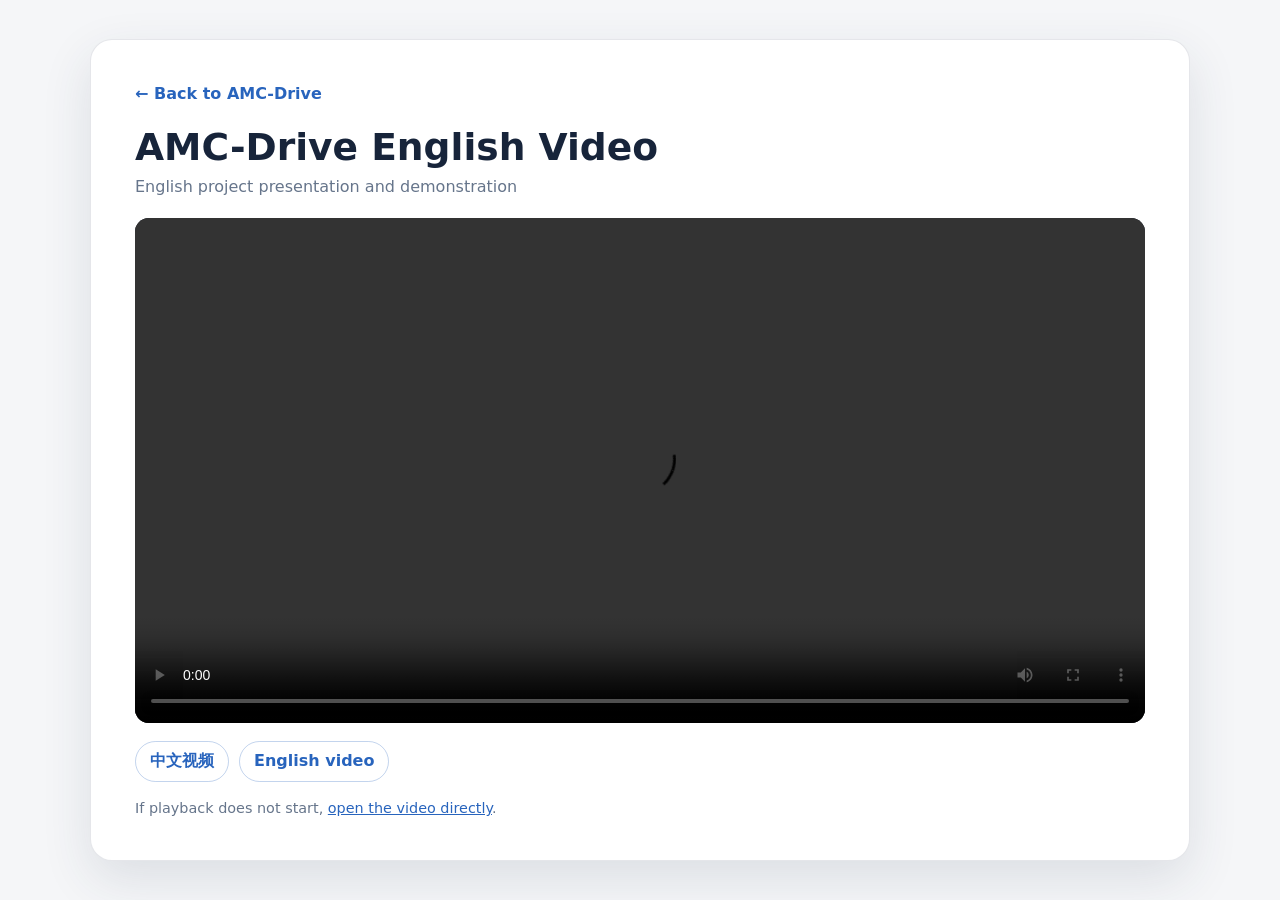
==== docs/video.html @ e35643d6 "Add dedicated bilingual video player" ====
<!doctype html>
<html lang="en">
<head>
  <meta charset="utf-8">
  <meta name="viewport" content="width=device-width, initial-scale=1">
  <meta name="description" content="AMC-Drive project videos">
  <title>AMC-Drive Videos</title>
  <style>
    :root {
      color-scheme: light;
      font-family: system-ui, -apple-system, BlinkMacSystemFont, "Segoe UI", sans-serif;
      color: #17243a;
      background: #f5f6f8;
    }
    body {
      margin: 0;
      min-height: 100vh;
      display: grid;
      place-items: center;
      padding: 24px;
      box-sizing: border-box;
    }
    .video-page {
      width: min(1100px, 100%);
      padding: clamp(22px, 4vw, 44px);
      border: 1px solid rgba(40, 55, 80, 0.12);
      border-radius: 22px;
      background: #ffffff;
      box-shadow: 0 18px 50px rgba(40, 55, 80, 0.12);
      box-sizing: border-box;
    }
    .back-link {
      color: #2864bd;
      font-weight: 700;
      text-decoration: none;
    }
    h1 {
      margin: 22px 0 8px;
      font-size: clamp(1.55rem, 3vw, 2.35rem);
    }
    .subtitle {
      margin: 0 0 22px;
      color: #66758b;
    }
    video {
      display: block;
      width: 100%;
      max-height: 72vh;
      border-radius: 14px;
      background: #0d1524;
    }
    .language-links {
      display: flex;
      flex-wrap: wrap;
      gap: 10px;
      margin-top: 18px;
    }
    .language-links a {
      padding: 9px 14px;
      border: 1px solid rgba(40, 100, 189, 0.28);
      border-radius: 999px;
      color: #2864bd;
      font-weight: 700;
      text-decoration: none;
    }
    .language-links a:hover,
    .language-links a:focus-visible {
      background: rgba(40, 100, 189, 0.08);
    }
    .fallback {
      margin: 18px 0 0;
      color: #66758b;
      font-size: 0.9rem;
    }
    .fallback a { color: #2864bd; }
  </style>
</head>
<body>
  <main class="video-page">
    <a class="back-link" href="./index.html">← Back to AMC-Drive</a>
    <h1 id="video-title">AMC-Drive Video</h1>
    <p class="subtitle" id="video-subtitle">Select a language to play the project video.</p>
    <video id="project-video" controls playsinline preload="metadata">
      <p>Your browser does not support HTML5 video.</p>
    </video>
    <nav class="language-links" aria-label="Video language options">
      <a href="./video.html?lang=zh">中文视频</a>
      <a href="./video.html?lang=en">English video</a>
    </nav>
    <p class="fallback">If playback does not start, <a id="fallback-link" href="">open the video directly</a>.</p>
  </main>
  <script>
    const videos = {
      zh: {
        title: 'AMC-Drive 中文视频',
        subtitle: '中文讲解与项目演示',
        src: 'https://media.githubusercontent.com/media/qyshu5356-ui/amc-drive-project-page/main/docs/assets/gifs/AMC_Drive_Chinese_lyz.mp4'
      },
      en: {
        title: 'AMC-Drive English Video',
        subtitle: 'English project presentation and demonstration',
        src: 'https://media.githubusercontent.com/media/qyshu5356-ui/amc-drive-project-page/main/docs/assets/gifs/AMC_Drive_English_lyz.mp4'
      }
    };
    const key = new URLSearchParams(window.location.search).get('lang') === 'zh' ? 'zh' : 'en';
    const video = videos[key];
    document.documentElement.lang = key === 'zh' ? 'zh-CN' : 'en';
    document.title = video.title;
    document.getElementById('video-title').textContent = video.title;
    document.getElementById('video-subtitle').textContent = video.subtitle;
    const player = document.getElementById('project-video');
    player.innerHTML = `<source src="${video.src}" type="video/mp4">Your browser does not support HTML5 video.`;
    document.getElementById('fallback-link').href = video.src;
  </script>
</body>
</html>
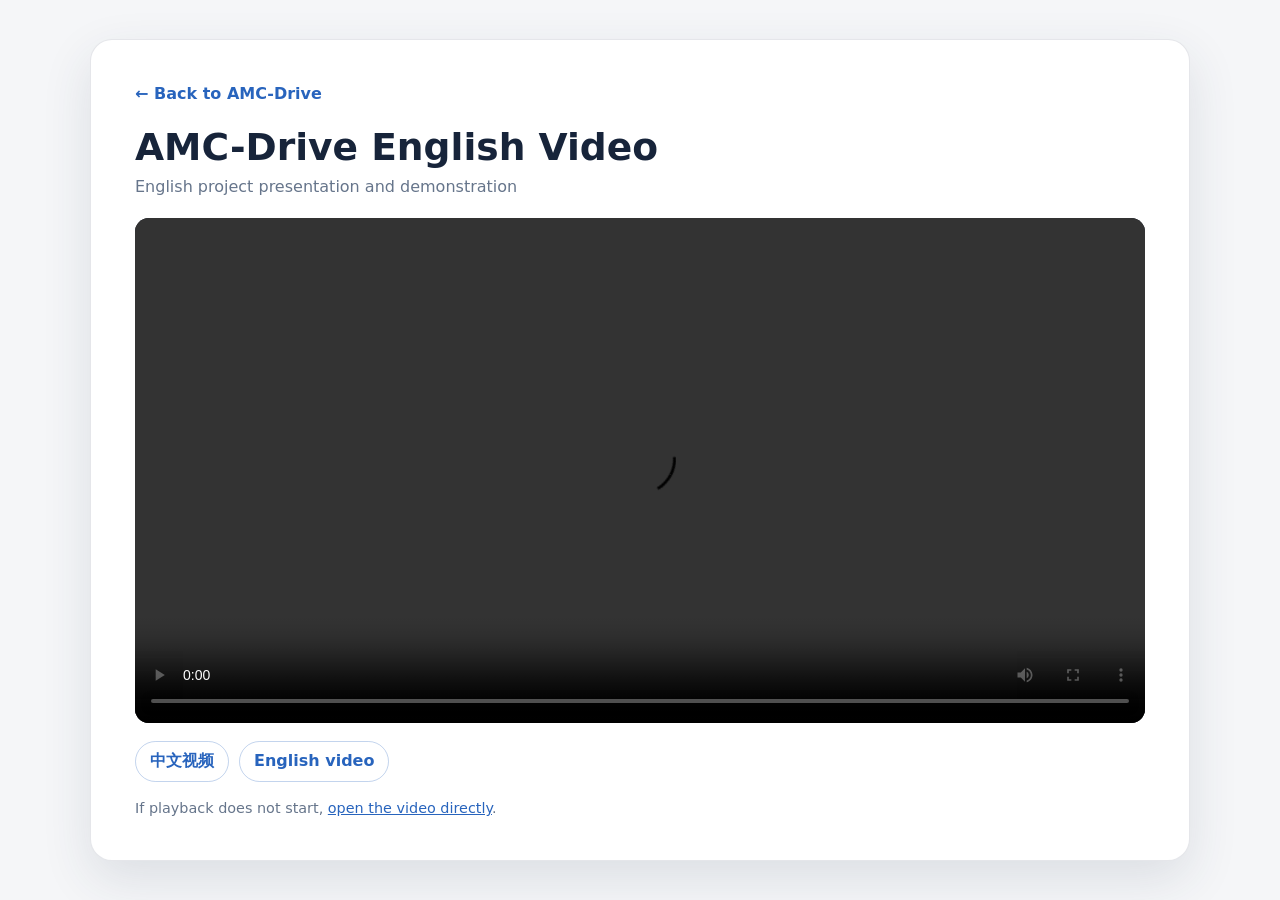
==== commit 5cb114b6: "Remove identifying external asset references" ====
--- a/docs/video.html
+++ b/docs/video.html
@@ -94,12 +94,12 @@
       zh: {
         title: 'AMC-Drive 中文视频',
         subtitle: '中文讲解与项目演示',
-        src: 'https://media.githubusercontent.com/media/qyshu5356-ui/amc-drive-project-page/main/docs/assets/gifs/AMC_Drive_Chinese_lyz.mp4'
+        src: './assets/gifs/project_video_zh.mp4'
       },
       en: {
         title: 'AMC-Drive English Video',
         subtitle: 'English project presentation and demonstration',
-        src: 'https://media.githubusercontent.com/media/qyshu5356-ui/amc-drive-project-page/main/docs/assets/gifs/AMC_Drive_English_lyz.mp4'
+        src: './assets/gifs/project_video_en.mp4'
       }
     };
     const key = new URLSearchParams(window.location.search).get('lang') === 'zh' ? 'zh' : 'en';
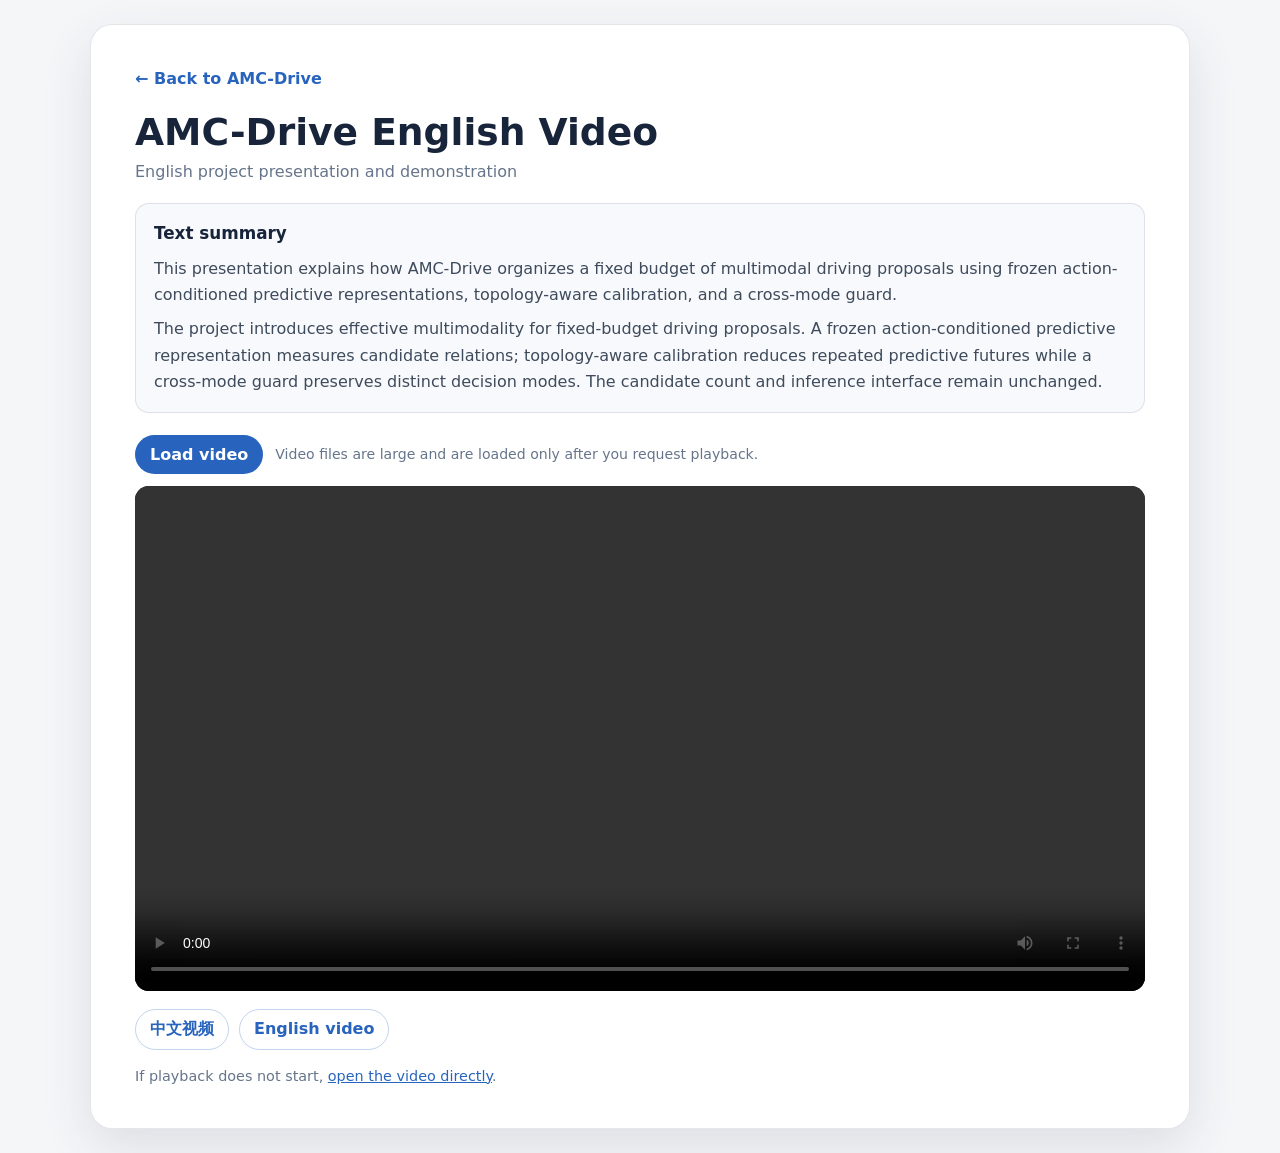
==== commit cdba7b57: "Add text summary and deferred video loading" ====
--- a/docs/video.html
+++ b/docs/video.html
@@ -42,6 +42,46 @@
       margin: 0 0 22px;
       color: #66758b;
     }
+    .text-summary {
+      margin: 0 0 22px;
+      padding: 16px 18px;
+      border: 1px solid rgba(40, 55, 80, 0.12);
+      border-radius: 14px;
+      background: #f7f9fc;
+      color: #3f4b5b;
+      line-height: 1.65;
+    }
+    .text-summary h2 {
+      margin: 0 0 8px;
+      color: #17243a;
+      font-size: 1.05rem;
+    }
+    .text-summary p { margin: 0 0 8px; }
+    .text-summary p:last-child { margin-bottom: 0; }
+    .video-load-row {
+      display: flex;
+      flex-wrap: wrap;
+      align-items: center;
+      gap: 12px;
+      margin: 0 0 12px;
+    }
+    .load-video-button {
+      padding: 10px 15px;
+      border: 0;
+      border-radius: 999px;
+      background: #2864bd;
+      color: #fff;
+      font: inherit;
+      font-weight: 700;
+      cursor: pointer;
+    }
+    .load-video-button:hover,
+    .load-video-button:focus-visible { background: #174c99; }
+    .video-note {
+      margin: 0;
+      color: #66758b;
+      font-size: 0.88rem;
+    }
     video {
       display: block;
       width: 100%;
@@ -80,7 +120,16 @@
     <a class="back-link" href="./index.html">← Back to AMC-Drive</a>
     <h1 id="video-title">AMC-Drive Video</h1>
     <p class="subtitle" id="video-subtitle">Select a language to play the project video.</p>
-    <video id="project-video" controls playsinline preload="metadata">
+    <section class="text-summary" aria-labelledby="summary-title">
+      <h2 id="summary-title">Text summary</h2>
+      <p id="video-summary"></p>
+      <p>The project introduces effective multimodality for fixed-budget driving proposals. A frozen action-conditioned predictive representation measures candidate relations; topology-aware calibration reduces repeated predictive futures while a cross-mode guard preserves distinct decision modes. The candidate count and inference interface remain unchanged.</p>
+    </section>
+    <div class="video-load-row">
+      <button class="load-video-button" id="load-video" type="button">Load video</button>
+      <p class="video-note">Video files are large and are loaded only after you request playback.</p>
+    </div>
+    <video id="project-video" controls playsinline preload="none" hidden>
       <p>Your browser does not support HTML5 video.</p>
     </video>
     <nav class="language-links" aria-label="Video language options">
@@ -108,8 +157,19 @@
     document.title = video.title;
     document.getElementById('video-title').textContent = video.title;
     document.getElementById('video-subtitle').textContent = video.subtitle;
+    document.getElementById('video-summary').textContent = key === 'zh'
+      ? '文字说明：AMC-Drive 面向固定候选预算下的多模态驾驶规划，利用冻结的动作条件预测表征识别候选未来之间的关系，通过拓扑感知校准减少重复未来，同时保留不同决策模态。'
+      : 'This presentation explains how AMC-Drive organizes a fixed budget of multimodal driving proposals using frozen action-conditioned predictive representations, topology-aware calibration, and a cross-mode guard.';
     const player = document.getElementById('project-video');
-    player.innerHTML = `<source src="${video.src}" type="video/mp4">Your browser does not support HTML5 video.`;
+    const loadButton = document.getElementById('load-video');
+    loadButton.addEventListener('click', () => {
+      if (!player.querySelector('source')) {
+        player.innerHTML = `<source src="${video.src}" type="video/mp4">Your browser does not support HTML5 video.`;
+      }
+      player.hidden = false;
+      loadButton.hidden = true;
+      player.load();
+    });
     document.getElementById('fallback-link').href = video.src;
   </script>
 </body>
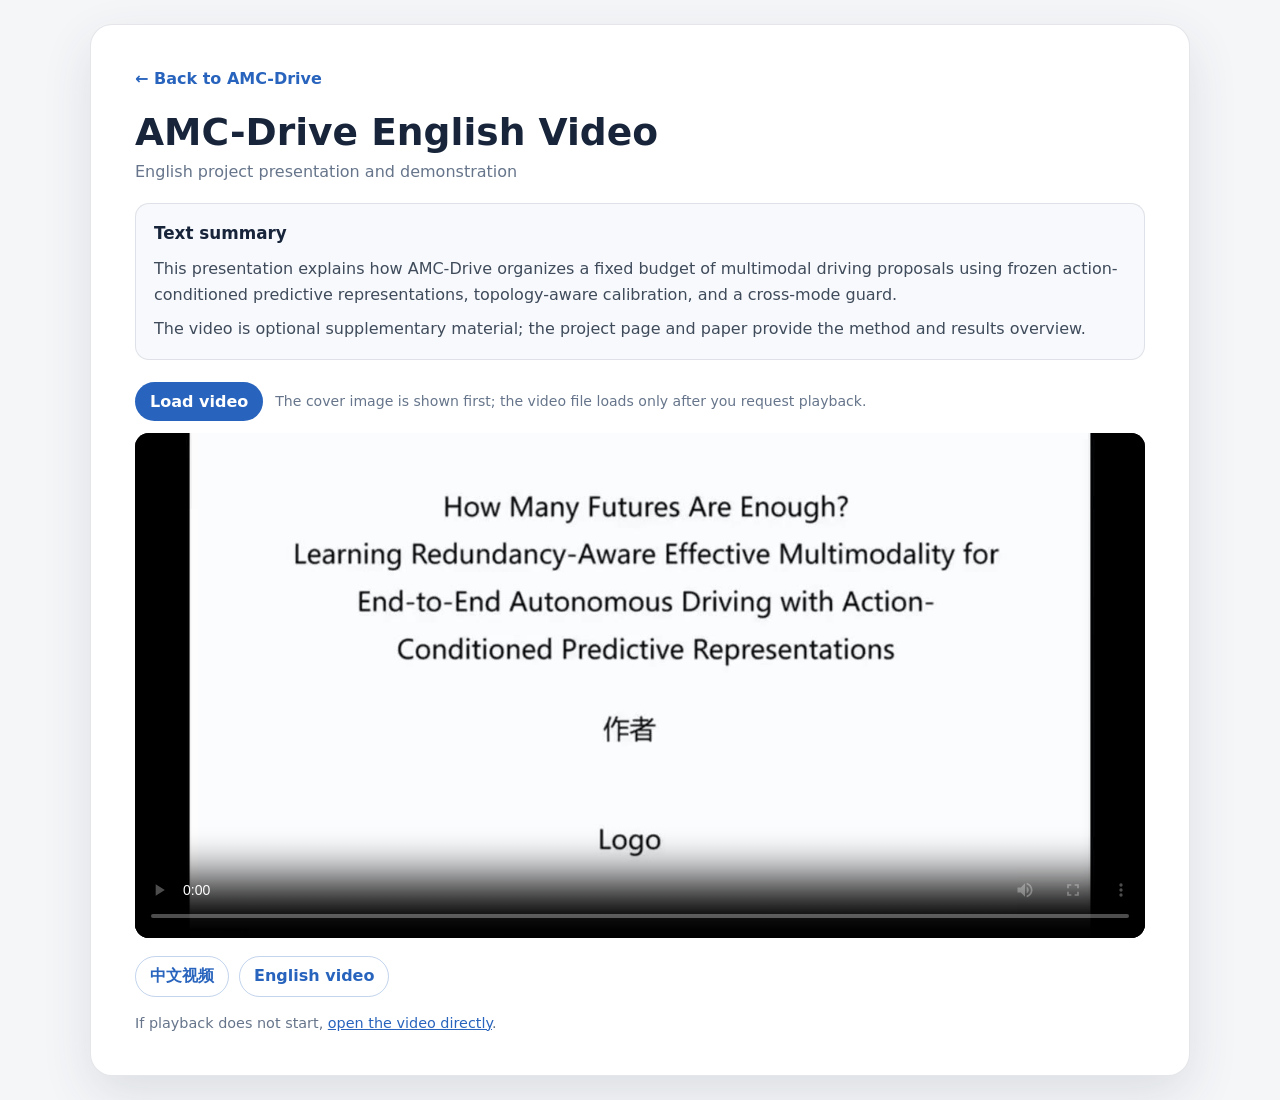
==== commit 10a2c33b: "Optimize project video loading" ====
--- a/docs/video.html
+++ b/docs/video.html
@@ -123,13 +123,13 @@
     <section class="text-summary" aria-labelledby="summary-title">
       <h2 id="summary-title">Text summary</h2>
       <p id="video-summary"></p>
-      <p>The project introduces effective multimodality for fixed-budget driving proposals. A frozen action-conditioned predictive representation measures candidate relations; topology-aware calibration reduces repeated predictive futures while a cross-mode guard preserves distinct decision modes. The candidate count and inference interface remain unchanged.</p>
+      <p id="video-summary-note"></p>
     </section>
     <div class="video-load-row">
       <button class="load-video-button" id="load-video" type="button">Load video</button>
-      <p class="video-note">Video files are large and are loaded only after you request playback.</p>
+      <p class="video-note">The cover image is shown first; the video file loads only after you request playback.</p>
     </div>
-    <video id="project-video" controls playsinline preload="none" hidden>
+    <video id="project-video" controls playsinline preload="none" poster="./assets/gifs/project_video_poster.jpg">
       <p>Your browser does not support HTML5 video.</p>
     </video>
     <nav class="language-links" aria-label="Video language options">
@@ -143,12 +143,16 @@
       zh: {
         title: 'AMC-Drive 中文视频',
         subtitle: '中文讲解与项目演示',
-        src: './assets/gifs/project_video_zh.mp4'
+        src: './assets/gifs/project_video_zh_web.mp4',
+        summary: '本视频介绍 AMC-Drive 如何利用冻结的动作条件预测表征、拓扑感知校准和跨模态防护机制，组织固定预算下的多模态驾驶候选。',
+        note: '视频是可选补充材料；页面正文和论文已提供方法与结果概览。'
       },
       en: {
         title: 'AMC-Drive English Video',
         subtitle: 'English project presentation and demonstration',
-        src: './assets/gifs/project_video_en.mp4'
+        src: './assets/gifs/project_video_en_web.mp4',
+        summary: 'This presentation explains how AMC-Drive organizes a fixed budget of multimodal driving proposals using frozen action-conditioned predictive representations, topology-aware calibration, and a cross-mode guard.',
+        note: 'The video is optional supplementary material; the project page and paper provide the method and results overview.'
       }
     };
     const key = new URLSearchParams(window.location.search).get('lang') === 'zh' ? 'zh' : 'en';
@@ -157,18 +161,17 @@
     document.title = video.title;
     document.getElementById('video-title').textContent = video.title;
     document.getElementById('video-subtitle').textContent = video.subtitle;
-    document.getElementById('video-summary').textContent = key === 'zh'
-      ? '文字说明：AMC-Drive 面向固定候选预算下的多模态驾驶规划，利用冻结的动作条件预测表征识别候选未来之间的关系，通过拓扑感知校准减少重复未来，同时保留不同决策模态。'
-      : 'This presentation explains how AMC-Drive organizes a fixed budget of multimodal driving proposals using frozen action-conditioned predictive representations, topology-aware calibration, and a cross-mode guard.';
+    document.getElementById('video-summary').textContent = video.summary;
+    document.getElementById('video-summary-note').textContent = video.note;
     const player = document.getElementById('project-video');
     const loadButton = document.getElementById('load-video');
     loadButton.addEventListener('click', () => {
       if (!player.querySelector('source')) {
-        player.innerHTML = `<source src="${video.src}" type="video/mp4">Your browser does not support HTML5 video.`;
+        player.insertAdjacentHTML('beforeend', `<source src="${video.src}" type="video/mp4">`);
       }
-      player.hidden = false;
       loadButton.hidden = true;
       player.load();
+      player.play().catch(() => {});
     });
     document.getElementById('fallback-link').href = video.src;
   </script>
